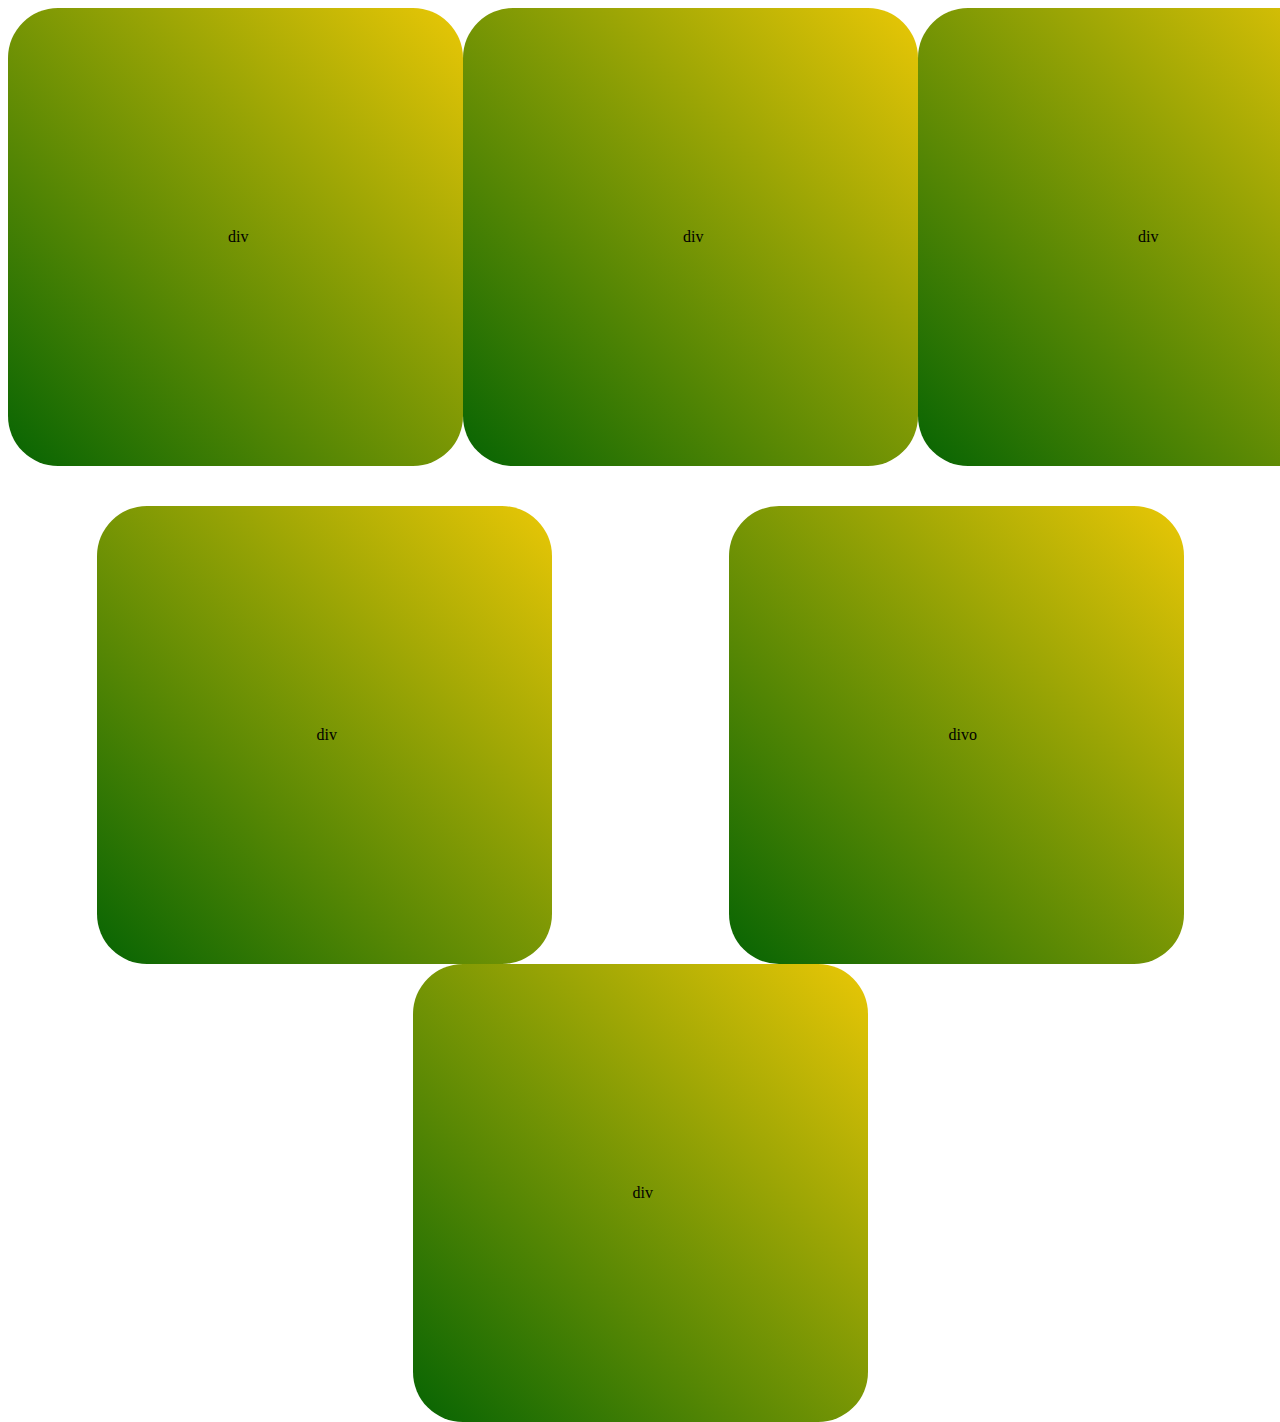
==== bol.html @ e5ae626b "att" ====
<!DOCTYPE html>
<html lang="en">
<head>
    <meta charset="UTF-8">
    <meta name="viewport" content="width=device-width, initial-scale=1.0">
    <title>Document</title>
    <link rel="stylesheet" href="style.css">
    <style>
       body{
        height: 100vh;
       }
    </style>
</head>
<body>
    <div id="cont">
        <div id="divo">
            div
        </div>
        <div id="divo1">
            div
        </div>
        <div id="divo1">
            div
        </div>
       
    </div>

    <div id="conta">
        <div id="divo2">
            div
        </div>
        <div id="divo3">
            divo
        </div>
        <div id="divo4">
          div  
        </div>
        
    </div>
    <!--------------------------------------------------------------------------------------------------------------->
    <!-----------JAVASCRIPT----------------------JAVASCRIPT------------------------JAVASCRIPT------------------------>
    <!--------------------------------------------------------------------------------------------------------------->
    <script src="zere.js"></script>
</body>
</html>
---- style.css ----
.ipt {
    width: 100%;
    padding: 10px;
    border: 2px solid;
    border-radius: 30px;
    font-size: 20px;
    font-family: Arial, Helvetica, sans-serif;
    display: block;

}

.lab {
    font-size: 25px;
}

.continer {
    font-size: large;
    font-family: Arial, Helvetica, sans-serif;
    border-radius: 30px;
    color: aliceblue;
    background-color: rgb(2, 2, 92);
    padding: 50px;
    display: flex;
    align-items: center;
    justify-content: flex-end;


}

#but {
    font-size: 15px;
    font-family: Arial, Helvetica, sans-serif;
    background-color: rgb(102, 173, 255);
    border: none;
    border-radius: 10px;
    color: aliceblue;
    padding: 10px;
    text-decoration: none;
    transition: background-color 0.3s;
    transition: padding 0.2s;
}

#but:hover {
    background-color: rgb(0, 123, 255);
    padding: 12px;

}

#aviso {
    color: red;
}

/*BOL.HTML------------------------------------------------------------------------------------------------------------ */
/*BOL.HTML------------------------------------------------------------------------------------------------------------ */
#cont {
    display: flex;
    justify-content: space-around;
    flex-direction: row;


}

#conta {
    display: flex;
    justify-content: space-around;
    flex-direction: row;
    flex-wrap: wrap;
    margin-top: 40px;

}

#divo,
#divo3,
#divo4,
#divo5 {
    border-radius: 50px;
    background-image: linear-gradient(45deg, rgb(6, 100, 3), rgb(233, 199, 6));
    padding: 220px;
    width: 15px;

}

#divo1 {
    border-radius: 50px;
    background-image: linear-gradient(45deg, rgb(6, 100, 3), rgb(233, 199, 6));
    padding: 220px;
    width: 15px;
}

#divo2 {
    border-radius: 50px;
    background-image: linear-gradient(45deg, rgb(6, 100, 3), rgb(233, 199, 6));
    padding: 220px;
    width: 15px;
    transition: padding 0.3s;
    
}

#divo2:hover {
    border-radius: 50px;
    background-image: linear-gradient(45deg, rgb(5, 82, 2), rgb(280, 233, 6));
    padding: 224px;
    width: 15px;
}
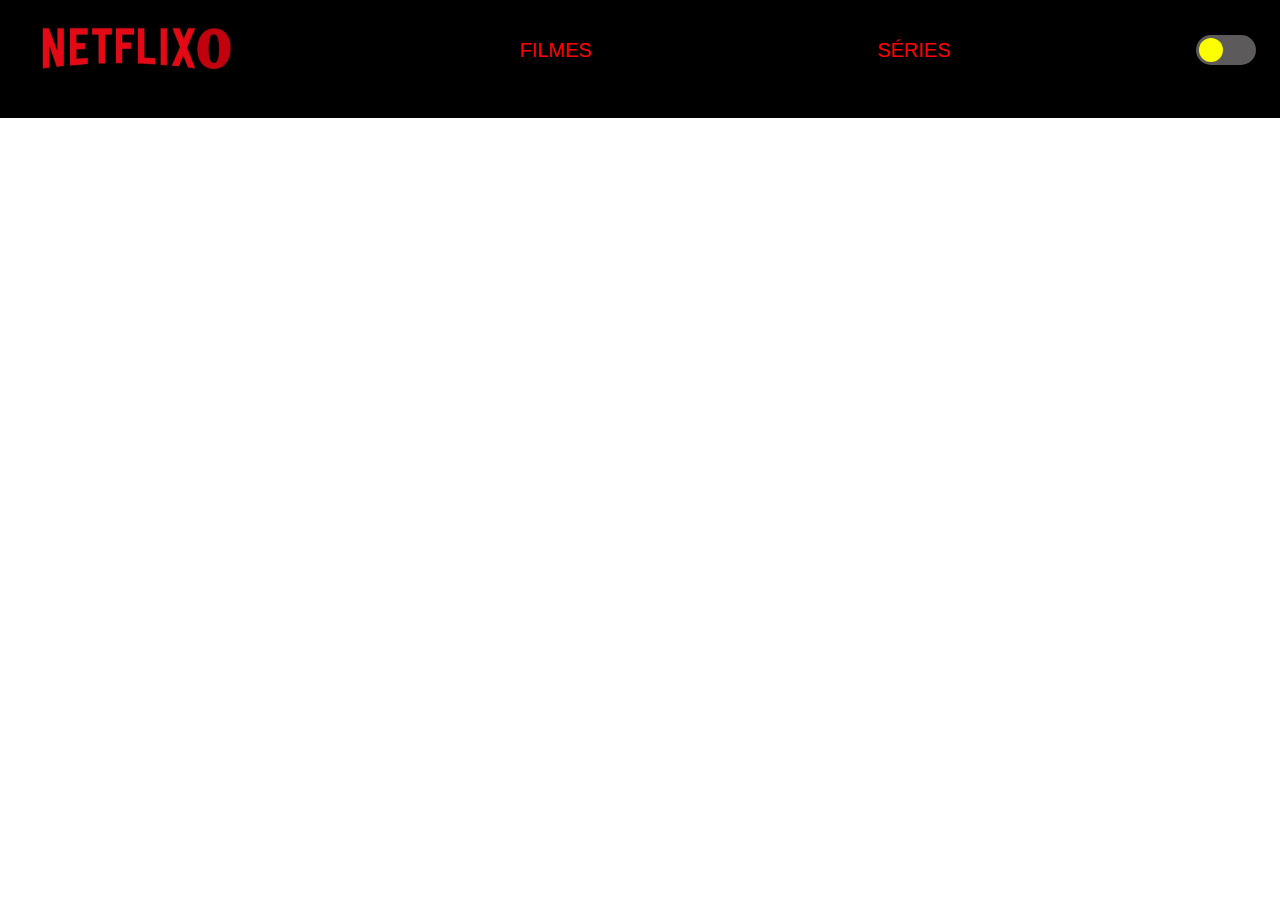
==== commit f7c9b03f: "qtt" ====
--- a/bol.html
+++ b/bol.html
@@ -1,45 +1,67 @@
 <!DOCTYPE html>
 <html lang="en">
+
 <head>
     <meta charset="UTF-8">
     <meta name="viewport" content="width=device-width, initial-scale=1.0">
     <title>Document</title>
-    <link rel="stylesheet" href="style.css">
+    <link rel="stylesheet" href="css/style.css">
+    <link rel="stylesheet" href="css/nav.css">
     <style>
-       body{
-        height: 100vh;
-       }
+        body {
+
+            height: 100vh;
+        }
+
+        nav {
+            background-color: rgb(0, 0, 0);
+        }
+
+        footer {
+            display: flex;
+            background-color: black;
+        }
+
+        li {
+            align-items: center;
+            justify-content: center;
+        }
     </style>
 </head>
+
 <body>
-    <div id="cont">
-        <div id="divo">
-            div
-        </div>
-        <div id="divo1">
-            div
-        </div>
-        <div id="divo1">
-            div
-        </div>
-       
-    </div>
 
-    <div id="conta">
-        <div id="divo2">
-            div
-        </div>
-        <div id="divo3">
-            divo
-        </div>
-        <div id="divo4">
-          div  
-        </div>
-        
-    </div>
+
+    <header>
+        <nav class="navbar">
+            <span id="Texto_da_logo">
+                <img src="img/logo.jpeg" alt="" width="200px">
+            </span>
+            <li class="nav-item"><a href="" class="nav-link">FILMES</a></li>
+            <li class="nav-item"><a href="" class="nav-link">SÉRIES</a></li>
+            <input type="checkbox" class="chox" id="chk">
+            <label class="label" for="chk">
+                <i ></i>
+                <i ></i>
+                <div class="bol"></div>
+            </label>
+            <div class="hambug">
+                <span class="bar"></span>
+                <span class="bar"></span>
+                <span class="bar"></span>
+            </div>
+        </nav>
+    </header>
+
+
+    <footer>
+        netiflixo
+    </footer>
+
     <!--------------------------------------------------------------------------------------------------------------->
     <!-----------JAVASCRIPT----------------------JAVASCRIPT------------------------JAVASCRIPT------------------------>
     <!--------------------------------------------------------------------------------------------------------------->
-    <script src="zere.js"></script>
+    <script src="timao.js"></script>
 </body>
+
 </html>--- a/css/style.css
+++ b/css/style.css
@@ -0,0 +1,113 @@
+.ipt {
+    width: 100%;
+    padding: 10px;
+    border: 2px solid;
+    border-radius: 30px;
+    font-size: 20px;
+    font-family: Arial, Helvetica, sans-serif;
+    display: block;
+
+}
+
+.lab {
+    font-size: 25px;
+}
+
+.continer {
+    font-size: large;
+    font-family: Arial, Helvetica, sans-serif;
+    border-radius: 30px;
+    color: aliceblue;
+    background-color: rgb(2, 2, 92);
+    padding: 50px;
+    display: flex;
+    align-items: center;
+    justify-content: flex-end;
+
+
+}
+
+#but {
+    font-size: 15px;
+    font-family: Arial, Helvetica, sans-serif;
+    background-color: rgb(102, 173, 255);
+    border: none;
+    border-radius: 10px;
+    color: aliceblue;
+    padding: 10px;
+    text-decoration: none;
+    transition: background-color 0.3s;
+    transition: padding 0.2s;
+}
+
+#but:hover {
+    background-color: rgb(0, 123, 255);
+    padding: 12px;
+
+}
+
+#aviso {
+    color: red;
+}
+
+/*BOL.HTML------------------------------------------------------------------------------------------------------------ */
+/*BOL.HTML------------------------------------------------------------------------------------------------------------ */
+#cont {
+    display: flex;
+    justify-content: space-around;
+    flex-direction: row;
+
+
+}
+
+#conta {
+    display: flex;
+    justify-content: space-around;
+    flex-direction: row;
+    flex-wrap: wrap;
+    margin-top: 40px;
+
+}
+
+
+
+
+/*---------------BOTAO--------------------------*/
+body.dark {
+    background-color: #333;
+    color: #fff;
+}
+.chox{
+    opacity: 0;
+    position: absolute;
+}
+.label{
+    background-color: rgb(92, 90, 90);
+    border-radius: 50px;
+    cursor: pointer;
+
+    align-items: center;
+    justify-content: center;
+    padding: 5px;
+    width: 40px;
+    height: 20px;
+    transform: scale(1.5);
+}
+.label .bol{
+background-color: rgb(251, 255, 0);
+border-radius: 50%;
+position: absolute;
+top: 2px;
+left: 2px;
+height: 16px;
+width: 16px;
+transform: translateX(0px);
+transition: transform 0.2s linear;
+}
+.chox:checked + .label .bol {
+    background-color: rgb(141, 141, 141);
+    transform: translateX(20px);
+}
+#modo{
+    color: #fff;
+}--- a/css/nav.css
+++ b/css/nav.css
@@ -0,0 +1,299 @@
+* {
+    margin: 0;
+    padding: 0;
+    box-sizing: border-box;
+    font-family: sans-serif;
+  }
+  
+  header {
+    background-color: burlywood;
+  
+  
+  }
+  
+  li {
+    list-style: none;
+  
+  }
+  
+  a {
+    color: black;
+    text-decoration: none;
+  }
+  
+  .navbar {
+    min-height: 100px;
+    display: flex;  
+    align-items: center;
+    justify-content: space-between;
+    padding: 0 34px;
+  }
+
+  
+  
+  
+  .nav-link {
+    position: relative;
+    font-size: 20px;
+    color: red ;
+    font-weight: 500;
+    text-decoration: none;
+    margin-left: 30px;
+  
+   }
+  .nav-link-bebi{
+    position: relative;
+    font-size: 20px;
+    color: red;
+    font-weight: 500;
+    text-decoration: none;
+    margin-left: 30px;
+    
+   
+  }
+  .nav-link-conta {
+    position: relative;
+    font-size: 20px;
+    color: #6B4B21;
+    font-weight: 500;
+    text-decoration: none;
+    margin-left: 30px;
+  }
+  
+  
+  
+  
+  
+  .nav-link::before {
+    content: '';
+    position: absolute;
+    top: 100%;
+    left: 0;
+    width: 0;
+    height: 2px;
+    background: #000;
+    transition: .3s;
+  }
+  
+  .nav-link:hover::before {
+    width: 95%;
+  }
+  
+  #nav-link:hover::before {
+    width: 90%;
+  }
+  
+  #nav-link2:hover::before {
+    width: 72%;
+  }
+  
+  
+  
+  
+  .nav-menu {
+    display: flex;
+    align-items: center;
+  
+    gap: 60px;
+  }
+  
+  .hambug {
+    display: none;
+    cursor: pointer;
+    border: solid;
+    border-width: 1px;
+    border-color: #fff;
+    border-radius: 5px;
+    padding: 2px;
+  }
+  
+  .bar {
+    display: block;
+    width: 28px;
+    height: 3px;
+    border-radius: 2px;
+    margin: 5px auto;
+    background-color: #fff;
+    transition: all 0.3s ease-in-out;
+  }
+  
+  @media (max-width: 870px) {
+  
+  
+    .nav-link-bebi{
+      position: relative;
+      font-size: 20px;
+      color: #6B4B21;
+      font-weight: 500;
+      text-decoration: none;
+      margin-left: 5px;
+  
+     
+    }
+    .nav-link-conta {
+      position: relative;
+      font-size: 20px;
+      color: #6B4B21;
+      font-weight: 500;
+      text-decoration: none;
+      margin-left: 40px;
+      
+      
+    }
+    
+  
+  
+    .hambug {
+      display: block;
+      z-index: 999;
+    }
+  
+    .dropdown-bebidas:hover ~ .dropdown{
+      display: none;
+     
+    }
+  
+    .hambug.active .bar:nth-child(2) {
+      opacity: 0;
+    }
+  
+    .hambug.active .bar:nth-child(1) {
+      transform: translateY(8px) rotate(45deg);
+    }
+  
+    .hambug.active .bar:nth-child(3) {
+      transform: translateY(-8px) rotate(-45deg);
+    }
+  
+    .nav-menu {
+      position: fixed;
+      margin-top: 100px;
+      left: -100%;
+      gap: 0;
+      border-radius: 0 0 20px 20px;
+      background-color: burlywood;
+      text-align: center;
+      flex-direction: column;
+      width: 100%;
+      transition: 0.3s;
+     padding: 60px;
+      
+      z-index: 999;
+    }
+  
+    .nav-item {
+      margin: 15px 0;
+      margin-left: -30px;
+  
+    }
+  
+  
+    .dropdown-menu {
+      background-color: #fff;
+      position: absolute;
+      box-shadow: 0 0 2px;
+      border-radius: 6px;
+    
+      position: relative; /* Isso é necessário quando se usa z-index */
+      z-index: 999; /* Defina um valor alto para garantir que seja a camada mais superior */
+    
+    
+      display: none;
+    }
+  
+  
+    .nav-menu.active {
+      left: 0;
+    }
+  }
+  
+  /*dropdown-menu   bebidas*/
+  .dropdown-menu {
+    background-color: #fff;
+    position: absolute;
+    box-shadow: 0 0 2px;
+    border-radius: 6px;
+  
+    
+  
+    display: none;
+  }
+  
+  /*dropdown da minha conta*/
+  .dropdown {
+    position: relative;
+    font-size: 20px;
+    color: #6B4B21;
+    font-weight: 500;
+    text-decoration: none;
+    margin-left: 40px;
+    display: block;
+  
+    margin: 15px 0;
+  }
+  
+  
+  .dropdown::before {
+    content: '';
+    position: absolute;
+    top: 100%;
+    left: 0;
+    width: 0;
+    height: 2px;
+    background: #000;
+    transition: .3s;
+  }
+  
+  .dropdown:hover .dropdown-menu {
+    display: block;
+  
+  }
+  
+  /*fim*/
+  
+  
+  .dropdown-bebidas {
+    position: relative;
+    font-size: 20px;
+    color: #6B4B21;
+    font-weight: 500;
+    text-decoration: none;
+    margin-left: 40px;
+    display: block;
+  
+    margin: 15px 0;
+  }
+  
+  .dropdown-bebidas::before {
+    content: '';
+    position: absolute;
+    top: 100%;
+    left: 0;
+    width: 0;
+    height: 2px;
+    background: #000;
+    transition: .3s;
+  }
+  
+  
+  .dropdown-bebidas:hover .dropdown-menu{
+    display: block;
+  
+  }
+  
+  .dropdown-menu a {
+    padding: 10px;
+    display: block;
+    margin: 10px 0;
+  }
+  
+  
+  
+  
+  
+
+  
+  
+  
+  
+  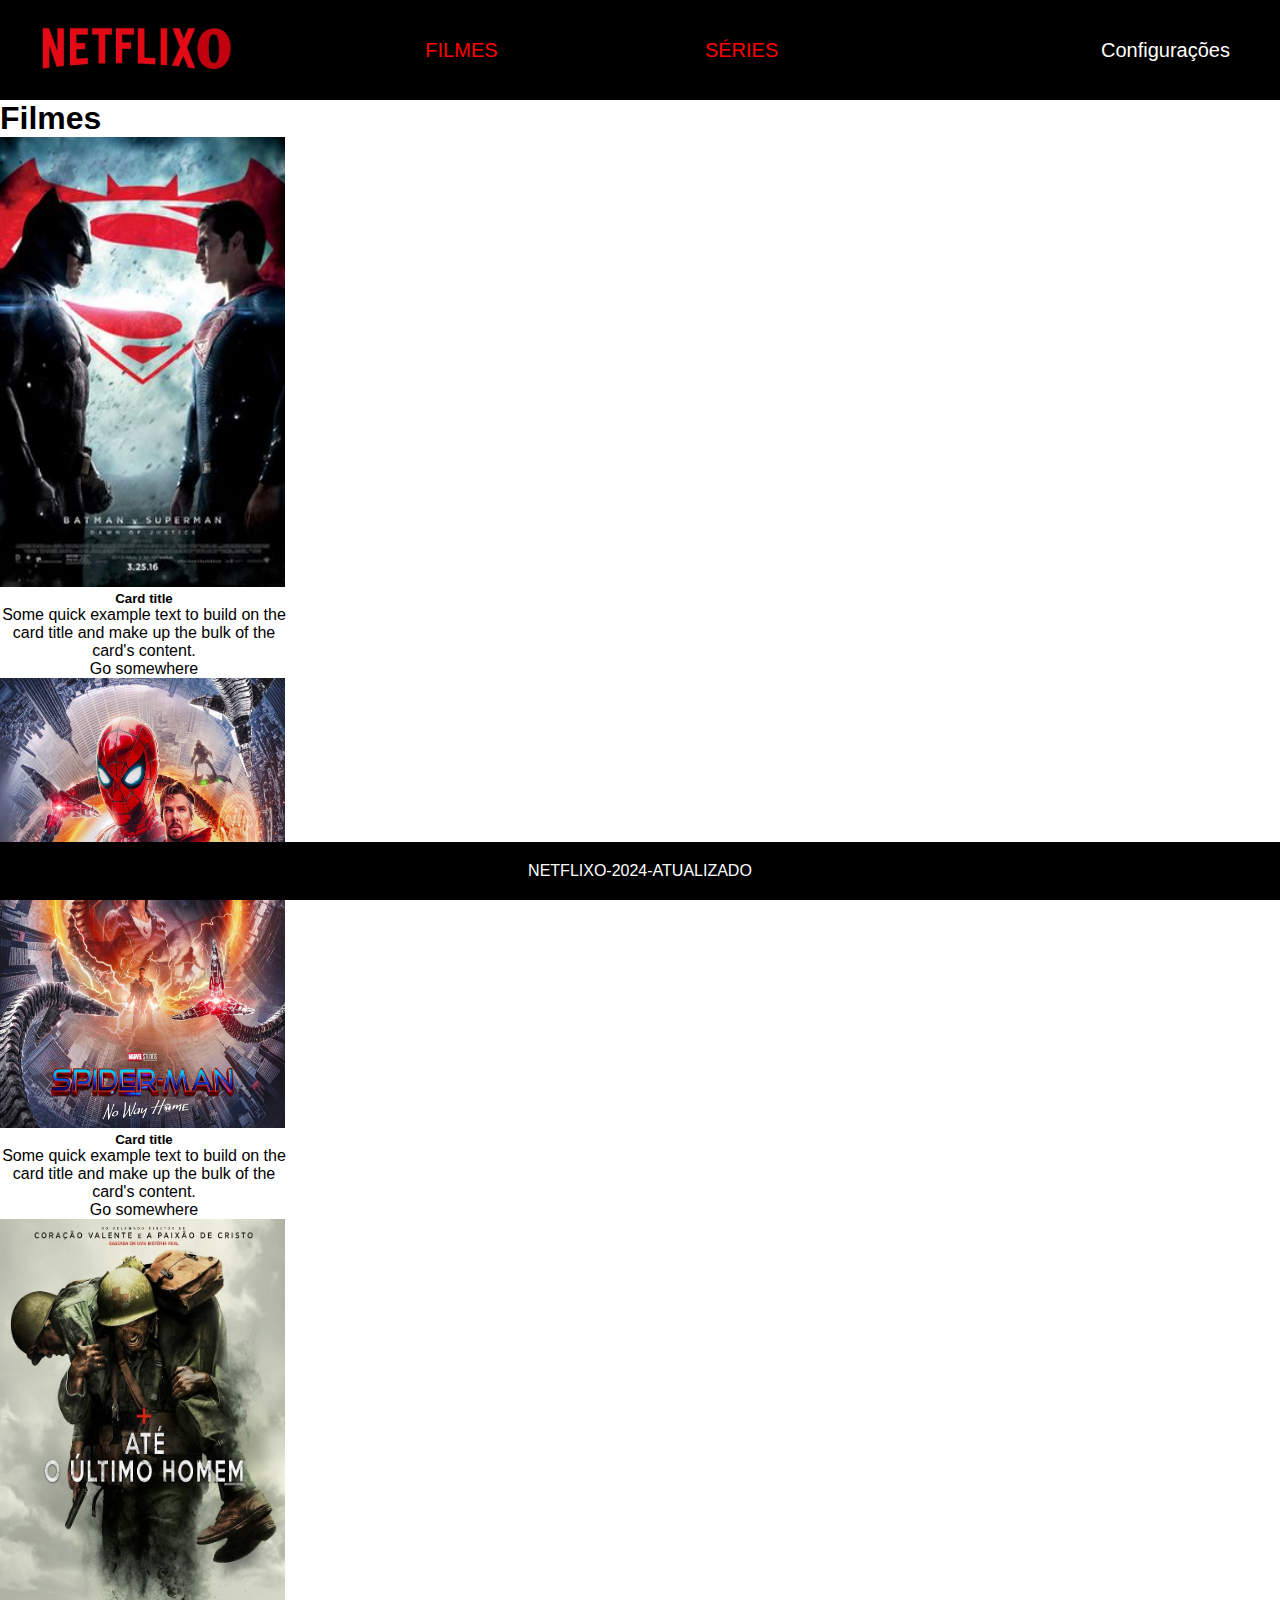
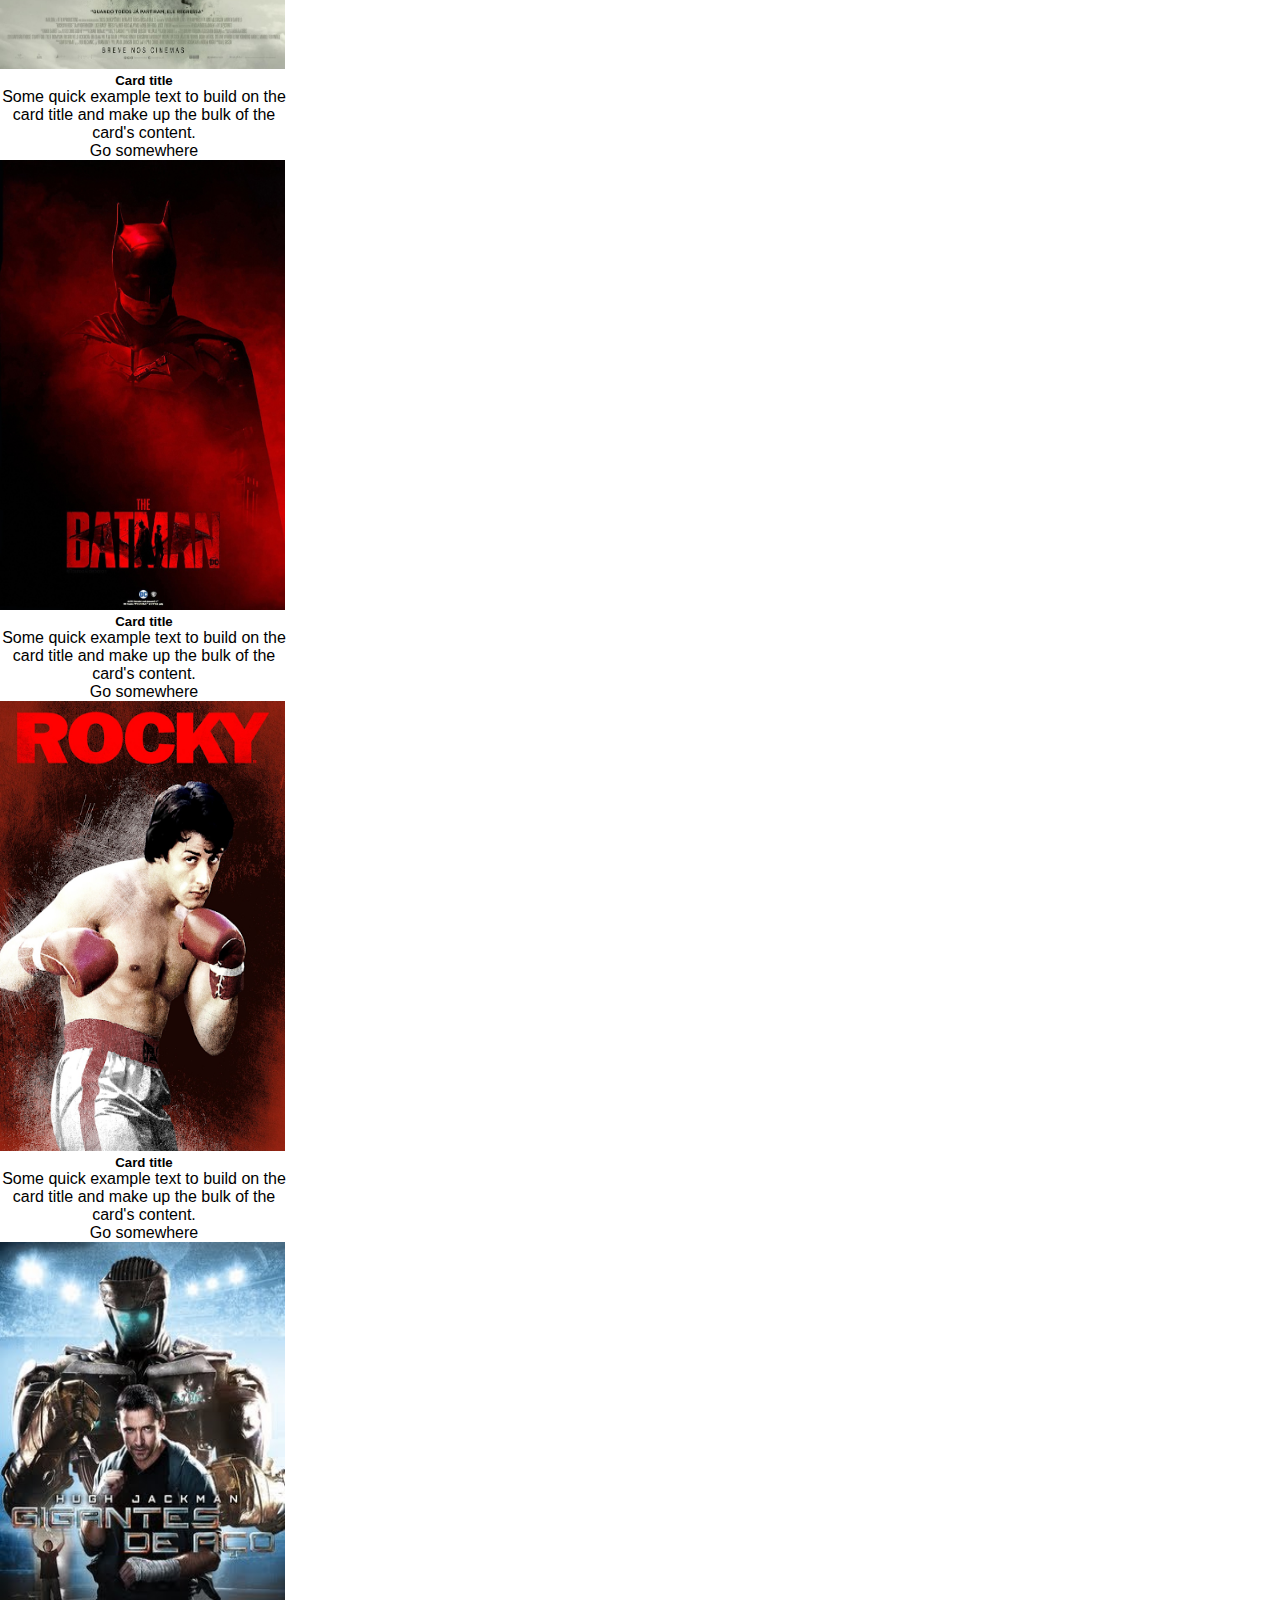
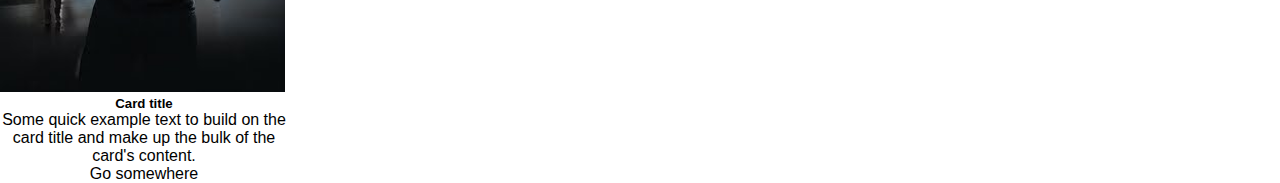
==== commit 482d8878: "att" ====
--- a/bol.html
+++ b/bol.html
@@ -5,6 +5,8 @@
     <meta charset="UTF-8">
     <meta name="viewport" content="width=device-width, initial-scale=1.0">
     <title>Document</title>
+    <link href="https://cdn.jsdelivr.net/npm/bootstrap@5.3.2/dist/css/bootstrap.min.css" rel="stylesheet"
+        integrity="sha384-T3c6CoIi6uLrA9TneNEoa7RxnatzjcDSCmG1MXxSR1GAsXEV/Dwwykc2MPK8M2HN" crossorigin="anonymous">
     <link rel="stylesheet" href="css/style.css">
     <link rel="stylesheet" href="css/nav.css">
     <style>
@@ -30,32 +32,107 @@
 </head>
 
 <body>
-
-
     <header>
         <nav class="navbar">
             <span id="Texto_da_logo">
                 <img src="img/logo.jpeg" alt="" width="200px">
             </span>
-            <li class="nav-item"><a href="" class="nav-link">FILMES</a></li>
-            <li class="nav-item"><a href="" class="nav-link">SÉRIES</a></li>
-            <input type="checkbox" class="chox" id="chk">
-            <label class="label" for="chk">
-                <i ></i>
-                <i ></i>
-                <div class="bol"></div>
+            <li class="nav-item"><a href="bol.html" class="nav-link">FILMES</a></li>
+            <li class="nav-item"><a href="serie.html" class="nav-link">SÉRIES</a></li>
+            <div class="bol"></div>
             </label>
-            <div class="hambug">
-                <span class="bar"></span>
-                <span class="bar"></span>
-                <span class="bar"></span>
-            </div>
+            <li class="dropdown">
+                <a href="#" class="dropbtn">Configurações</a>
+                <div class="dropdown-content">
+                    <label class="labi" for="">modo escuro</label>
+                    <input onclick="clicar()" type="radio" class="chox" id="chk" name="bota">
+                    <label class="labi" for="">modo claro</label>
+                    <input onclick="clicou()" type="radio" class="chox" id="ctk" name="bota">
+                </div>
+            </li>
         </nav>
     </header>
 
+<div class="container">
+    <h1 class="mt-5 mb-4">Filmes</h1>
+    <div class="row">
+        <div class="col-md-4 mb-4">
+            <div class="card" style="width: 18rem;">
+                <img class="img" src="img/Batman_v_Superman_-_Poster_cinema.jpg" class="card-img-top" alt="...">
+                <div class="card-body">
+                    <h5 class="card-title">Card title</h5>
+                    <p class="card-text">Some quick example text to build on the card title and make up the bulk of
+                        the card's content.</p>
+                    <a href="#" class="btn btn-primary">Go somewhere</a>
+                </div>
+            </div>
+        </div>
+        
+        <div class="col-md-4 mb-4">
+            <div class="card" style="width: 18rem;">
+                <img class="img" src="img/spider.jpg" class="card-img-top" alt="...">
+                <div class="card-body">
+                    <h5 class="card-title">Card title</h5>
+                    <p class="card-text">Some quick example text to build on the card title and make up the bulk
+                        of the card's content.</p>
+                    <a href="#" class="btn btn-primary">Go somewhere</a>
+                </div>
+            </div>
+        </div>
+
+
+        <div class="col-md-4 mb-4">
+            <div class="card" style="width: 18rem;">
+                <img class="img" src="img/457312.jpg" class="card-img-top" alt="...">
+                <div class="card-body">
+                    <h5 class="card-title">Card title</h5>
+                    <p class="card-text">Some quick example text to build on the card title and make up the
+                        bulk of the card's content.</p>
+                    <a href="#" class="btn btn-primary">Go somewhere</a>
+                </div>
+            </div>
+        </div>
+        <div class="col-md-4 mb-4">
+            <div class="card" style="width: 18rem;">
+                <img class="img" src="img/bat.jpeg" class="card-img-top" alt="...">
+                <div class="card-body">
+                    <h5 class="card-title">Card title</h5>
+                    <p class="card-text">Some quick example text to build on the card title and make up the
+                        bulk of the card's content.</p>
+                    <a href="#" class="btn btn-primary">Go somewhere</a>
+                </div>
+            </div>
+        </div>
+        <div class="col-md-4 mb-4">
+            <div class="card" style="width: 18rem;">
+                <img class="img" src="img/rocky1.png" class="card-img-top" alt="...">
+                <div class="card-body">
+                    <h5 class="card-title">Card title</h5>
+                    <p class="card-text">Some quick example text to build on the card title and make up the
+                        bulk of the card's content.</p>
+                    <a href="#" class="btn btn-primary">Go somewhere</a>
+                </div>
+            </div>
+        </div>
+        <div class="col-md-4 mb-4">
+                <div class="card" style="width: 18rem;">
+                    <img class="img" src="img/gigantes.png" class="card-img-top" alt="...">
+                    <div class="card-body">
+                        <h5 class="card-title">Card title</h5>
+                        <p class="card-text">Some quick example text to build on the card title and make up the
+                            bulk of the card's content.</p>
+                        <a href="#" class="btn btn-primary">Go somewhere</a>
+                    </div>
+                </div>
+            </div>
+           
+    </div>
+</div>
+   
+
 
     <footer>
-        netiflixo
+        <p>NETFLIXO-2024-ATUALIZADO</p>
     </footer>
 
     <!--------------------------------------------------------------------------------------------------------------->
@@ -63,5 +140,8 @@
     <!--------------------------------------------------------------------------------------------------------------->
     <script src="timao.js"></script>
 </body>
+<script src="https://code.jquery.com/jquery-3.2.1.slim.min.js"></script>
+<script src="https://cdnjs.cloudflare.com/ajax/libs/popper.js/1.12.9/umd/popper.min.js"></script>
+<script src="https://maxcdn.bootstrapcdn.com/bootstrap/4.0.0/js/bootstrap.min.js"></script>
 
 </html>--- a/css/style.css
+++ b/css/style.css
@@ -1,3 +1,16 @@
+.card-body{
+  text-align: center;
+  border-radius: 30px ;
+
+  transition:  0.5s;
+}
+.card:hover{
+ transform: scale(1.05);
+}
+.img{
+  height: 450px;
+  width: 285px;
+}
 .ipt {
     width: 100%;
     padding: 10px;
@@ -12,7 +25,19 @@
 .lab {
     font-size: 25px;
 }
-
+footer {
+  display: flex;
+    background-color: #333;
+    color: white;
+    text-align: center;
+    align-items: center;
+    justify-content: center;
+    padding: 20px;
+    position: fixed;
+    bottom: 0;
+    width: 100%;
+    max-width: 100%;
+  }
 .continer {
     font-size: large;
     font-family: Arial, Helvetica, sans-serif;
@@ -68,46 +93,52 @@
     margin-top: 40px;
 
 }
+.chox{
+    display: flex;
+    margin-top: -15px;
+    margin-left: 120px;
+   justify-content: end;
+   align-items: end;
+}
+.labi{
+    display: flex;
+    color: white;
+}
 
+/*-------------------------CONFIGURAÇÕES----------------------------------------------------*/
+li a, .dropbtn {
+    display: block;
+    color: white;
+    text-align: center;
+    padding: 14px 16px;
+    text-decoration: none;
+  }
+  
+  li a:hover, .dropdown:hover .dropbtn {
+    background-color: #111;
+  }
+  
+  .dropdown-content {
+    display: none;
+    position: absolute;
+    background-color: #333;
+    min-width: 160px;
+    z-index: 1;
+  }
+  
+  .dropdown-content a {
+    color: white;
+    padding: 12px 16px;
+    text-decoration: none;
+    display: block;
+    text-align: left;
+  }
+  
+  .dropdown-content a:hover {
+    background-color: #111;
+  }
+  
+  .dropdown:hover .dropdown-content {
+    display: block;
+  }
 
-
-
-/*---------------BOTAO--------------------------*/
-body.dark {
-    background-color: #333;
-    color: #fff;
-}
-.chox{
-    opacity: 0;
-    position: absolute;
-}
-.label{
-    background-color: rgb(92, 90, 90);
-    border-radius: 50px;
-    cursor: pointer;
-
-    align-items: center;
-    justify-content: center;
-    padding: 5px;
-    width: 40px;
-    height: 20px;
-    transform: scale(1.5);
-}
-.label .bol{
-background-color: rgb(251, 255, 0);
-border-radius: 50%;
-position: absolute;
-top: 2px;
-left: 2px;
-height: 16px;
-width: 16px;
-transform: translateX(0px);
-transition: transform 0.2s linear;
-}
-.chox:checked + .label .bol {
-    background-color: rgb(141, 141, 141);
-    transform: translateX(20px);
-}
-#modo{
-    color: #fff;
-}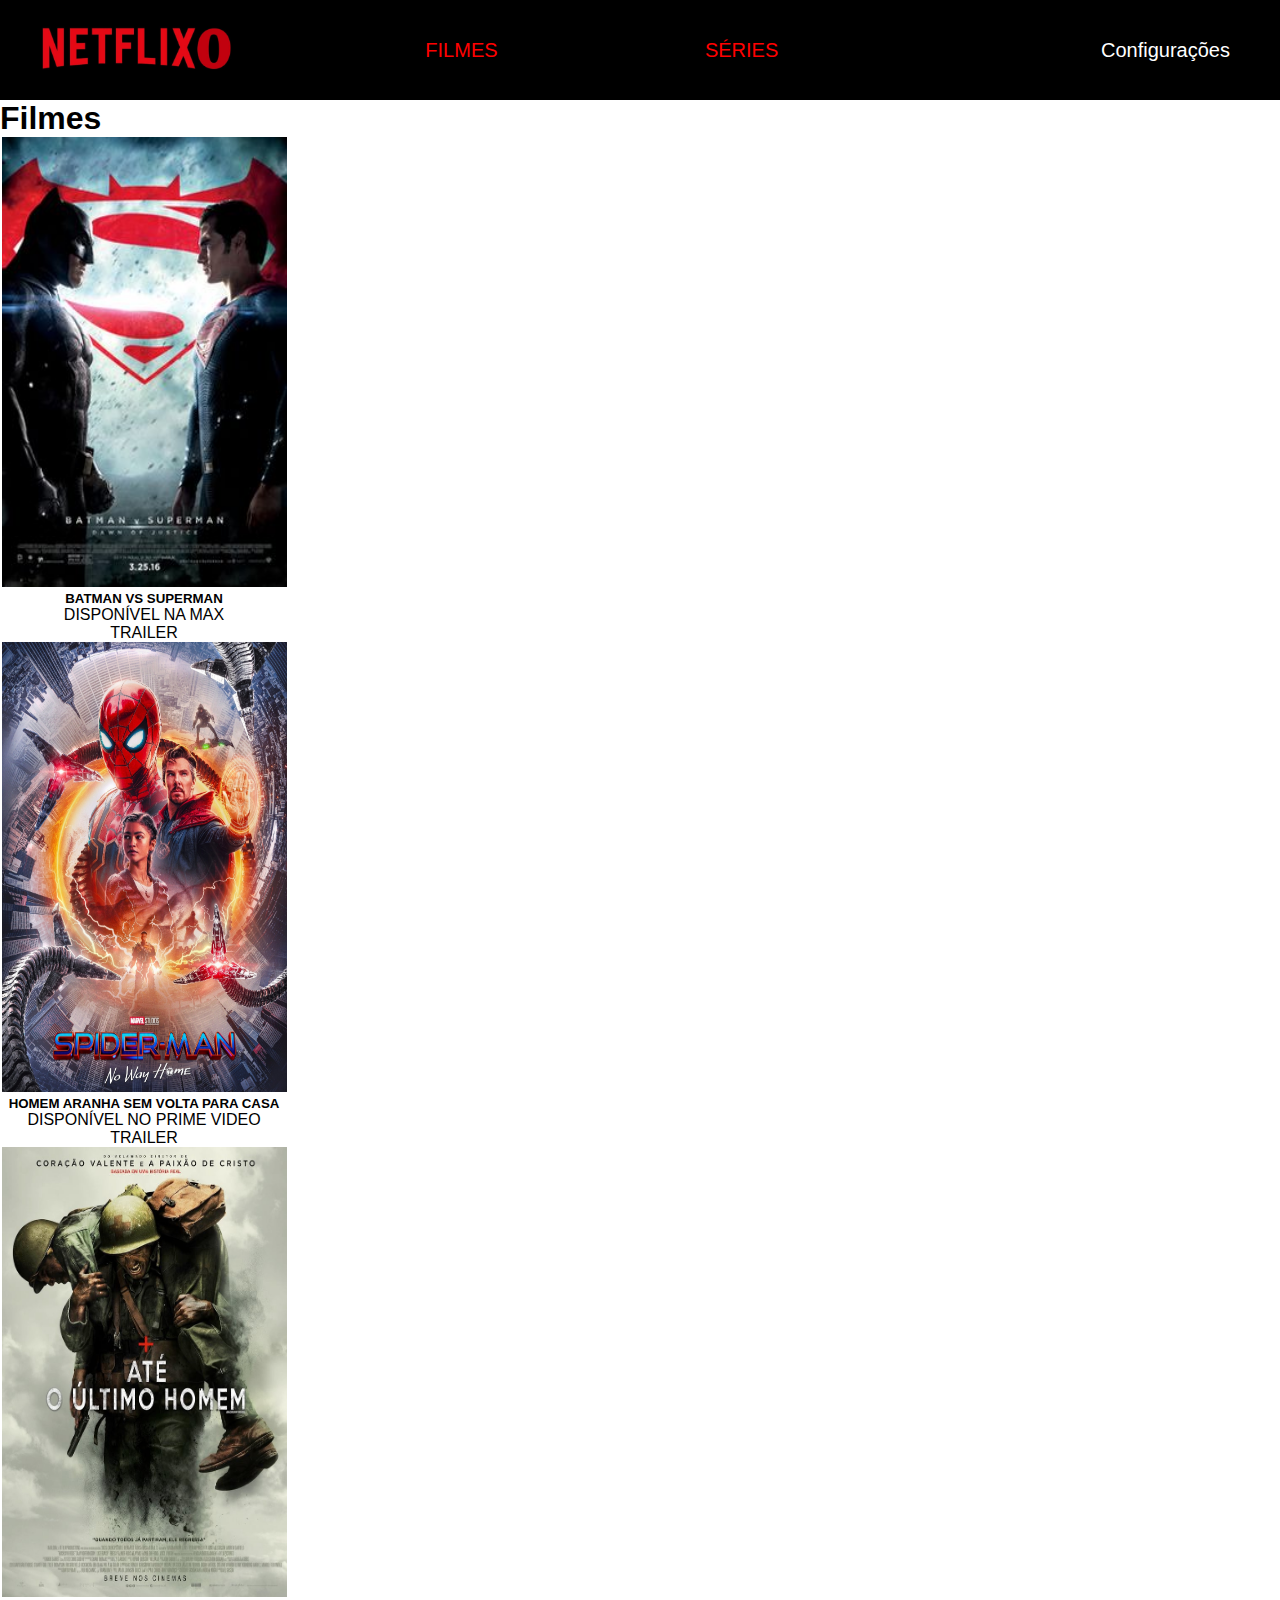
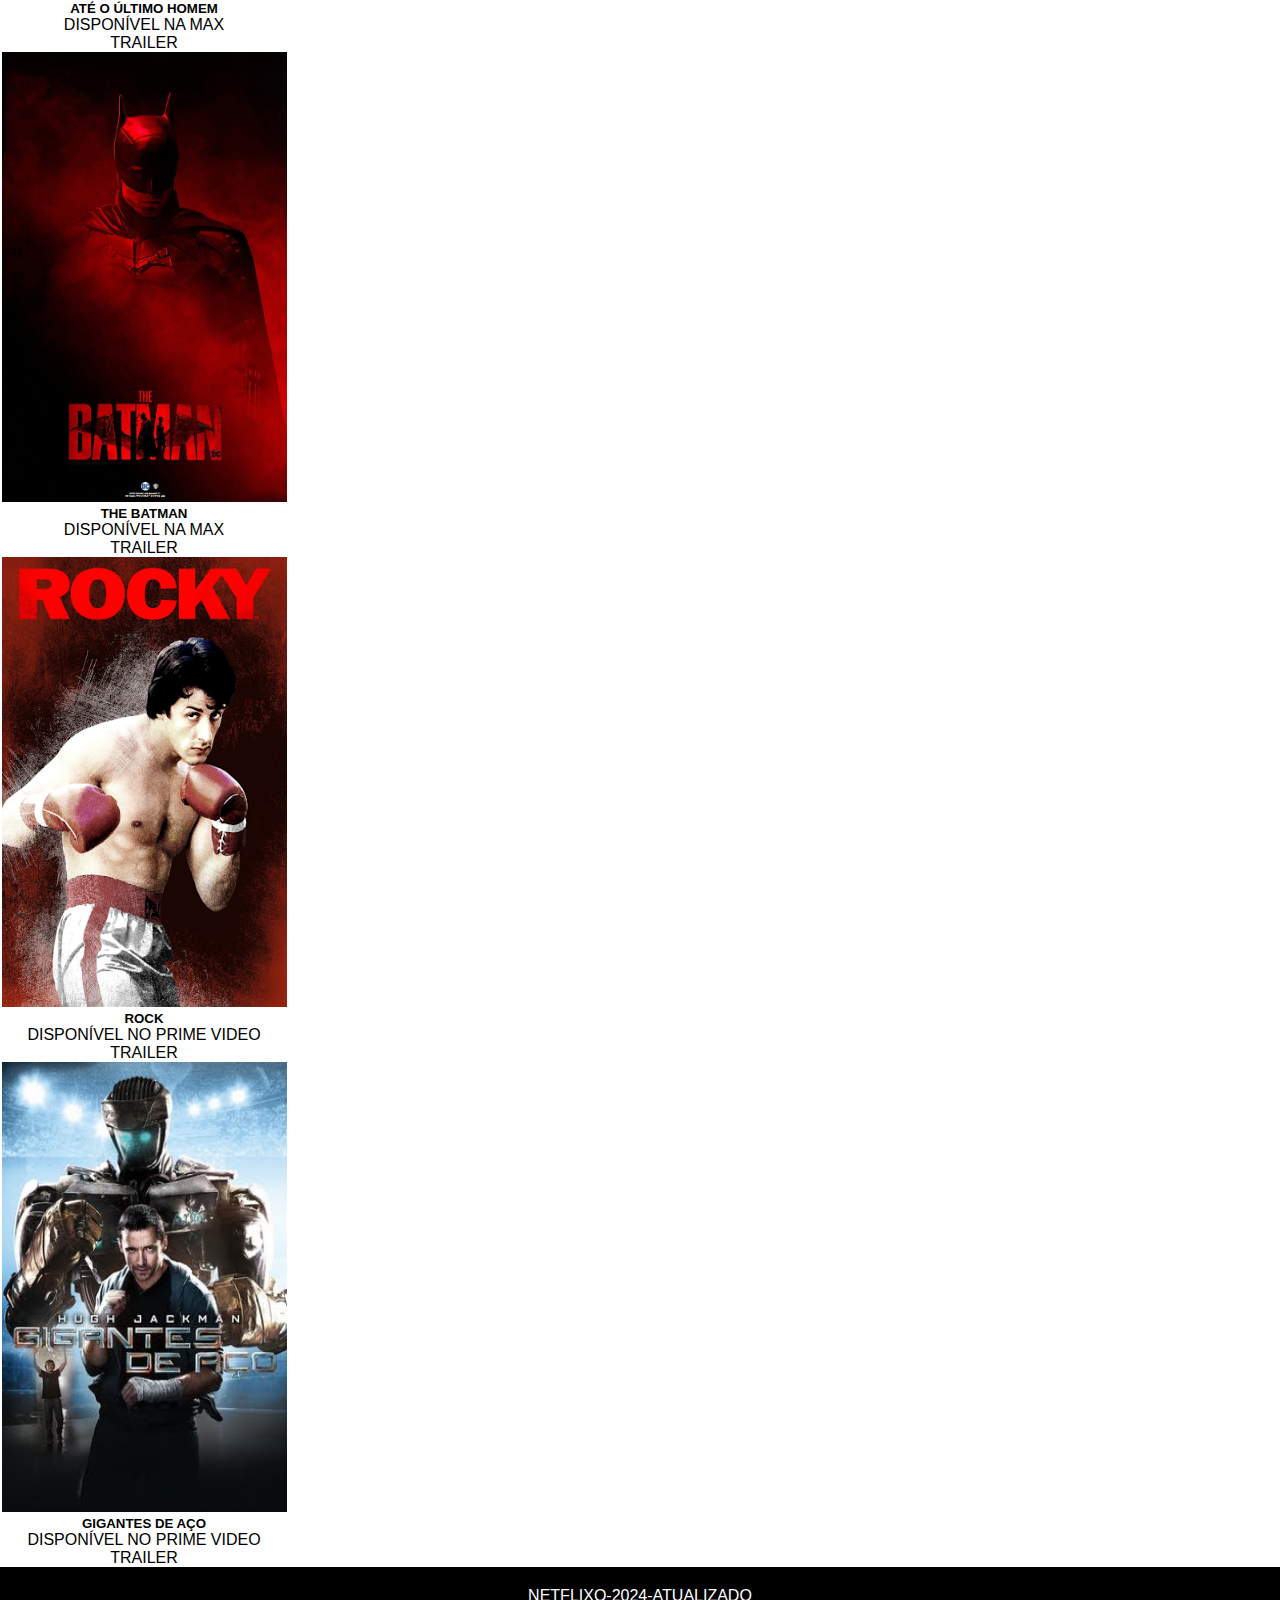
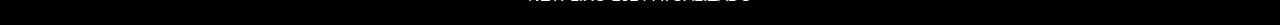
==== commit cf069903: "att" ====
--- a/bol.html
+++ b/bol.html
@@ -1,5 +1,5 @@
 <!DOCTYPE html>
-<html lang="en">
+<html lang="pt-br">
 
 <head>
     <meta charset="UTF-8">
@@ -57,25 +57,23 @@
     <h1 class="mt-5 mb-4">Filmes</h1>
     <div class="row">
         <div class="col-md-4 mb-4">
-            <div class="card" style="width: 18rem;">
+            <div class="card" style="width: 18rem;" >
                 <img class="img" src="img/Batman_v_Superman_-_Poster_cinema.jpg" class="card-img-top" alt="...">
                 <div class="card-body">
-                    <h5 class="card-title">Card title</h5>
-                    <p class="card-text">Some quick example text to build on the card title and make up the bulk of
-                        the card's content.</p>
-                    <a href="#" class="btn btn-primary">Go somewhere</a>
+                    <h5 class="card-title">BATMAN VS SUPERMAN</h5>
+                    <p class="card-text">DISPONÍVEL NA MAX</p>
+                    <a href="https://www.youtube.com/watch?v=RtFFXs3nN40" class="btn btn-danger"  target="_blank" >TRAILER </a>
                 </div>
             </div>
         </div>
         
         <div class="col-md-4 mb-4">
-            <div class="card" style="width: 18rem;">
+            <div class="card" style="width: 18rem;" id="meuCard">
                 <img class="img" src="img/spider.jpg" class="card-img-top" alt="...">
                 <div class="card-body">
-                    <h5 class="card-title">Card title</h5>
-                    <p class="card-text">Some quick example text to build on the card title and make up the bulk
-                        of the card's content.</p>
-                    <a href="#" class="btn btn-primary">Go somewhere</a>
+                    <h5 class="card-title">HOMEM ARANHA SEM VOLTA PARA CASA</h5>
+                    <p class="card-text">DISPONÍVEL NO PRIME VIDEO</p>
+                    <a href="https://www.youtube.com/watch?v=FDNNHh7TRN0" class="btn btn-danger" target="_blank">TRAILER </a>
                 </div>
             </div>
         </div>
@@ -85,10 +83,9 @@
             <div class="card" style="width: 18rem;">
                 <img class="img" src="img/457312.jpg" class="card-img-top" alt="...">
                 <div class="card-body">
-                    <h5 class="card-title">Card title</h5>
-                    <p class="card-text">Some quick example text to build on the card title and make up the
-                        bulk of the card's content.</p>
-                    <a href="#" class="btn btn-primary">Go somewhere</a>
+                    <h5 class="card-title">ATÉ O ÚLTIMO HOMEM</h5>
+                    <p class="card-text">DISPONÍVEL NA MAX</p>
+                    <a href="https://www.youtube.com/watch?v=4s4UCxCv_OE" class="btn btn-danger" target="_blank">TRAILER </a>
                 </div>
             </div>
         </div>
@@ -96,10 +93,9 @@
             <div class="card" style="width: 18rem;">
                 <img class="img" src="img/bat.jpeg" class="card-img-top" alt="...">
                 <div class="card-body">
-                    <h5 class="card-title">Card title</h5>
-                    <p class="card-text">Some quick example text to build on the card title and make up the
-                        bulk of the card's content.</p>
-                    <a href="#" class="btn btn-primary">Go somewhere</a>
+                    <h5 class="card-title">THE BATMAN</h5>
+                    <p class="card-text">DISPONÍVEL NA MAX</p>
+                    <a href="https://www.youtube.com/watch?v=fbS0efVvkVU "  class="btn btn-danger"   target="_blank" >TRAILER </a>
                 </div>
             </div>
         </div>
@@ -107,10 +103,9 @@
             <div class="card" style="width: 18rem;">
                 <img class="img" src="img/rocky1.png" class="card-img-top" alt="...">
                 <div class="card-body">
-                    <h5 class="card-title">Card title</h5>
-                    <p class="card-text">Some quick example text to build on the card title and make up the
-                        bulk of the card's content.</p>
-                    <a href="#" class="btn btn-primary">Go somewhere</a>
+                    <h5 class="card-title">ROCK</h5>
+                    <p class="card-text">DISPONÍVEL NO PRIME VIDEO</p>
+                    <a href="https://www.youtube.com/watch?v=-Hk-LYcavrw" class="btn btn-danger"  target="_blank" >TRAILER </a>
                 </div>
             </div>
         </div>
@@ -118,10 +113,9 @@
                 <div class="card" style="width: 18rem;">
                     <img class="img" src="img/gigantes.png" class="card-img-top" alt="...">
                     <div class="card-body">
-                        <h5 class="card-title">Card title</h5>
-                        <p class="card-text">Some quick example text to build on the card title and make up the
-                            bulk of the card's content.</p>
-                        <a href="#" class="btn btn-primary">Go somewhere</a>
+                        <h5 class="card-title">GIGANTES DE AÇO</h5>
+                        <p class="card-text">DISPONÍVEL NO PRIME VIDEO</p>
+                        <a href="https://www.youtube.com/watch?v=LwvkjZCMAwQ" class="btn btn-danger" target="_blank" >TRAILER </a>
                     </div>
                 </div>
             </div>
--- a/css/style.css
+++ b/css/style.css
@@ -1,6 +1,5 @@
-.card-body{
+.card{
   text-align: center;
-  border-radius: 30px ;
 
   transition:  0.5s;
 }
@@ -33,7 +32,6 @@
     align-items: center;
     justify-content: center;
     padding: 20px;
-    position: fixed;
     bottom: 0;
     width: 100%;
     max-width: 100%;
